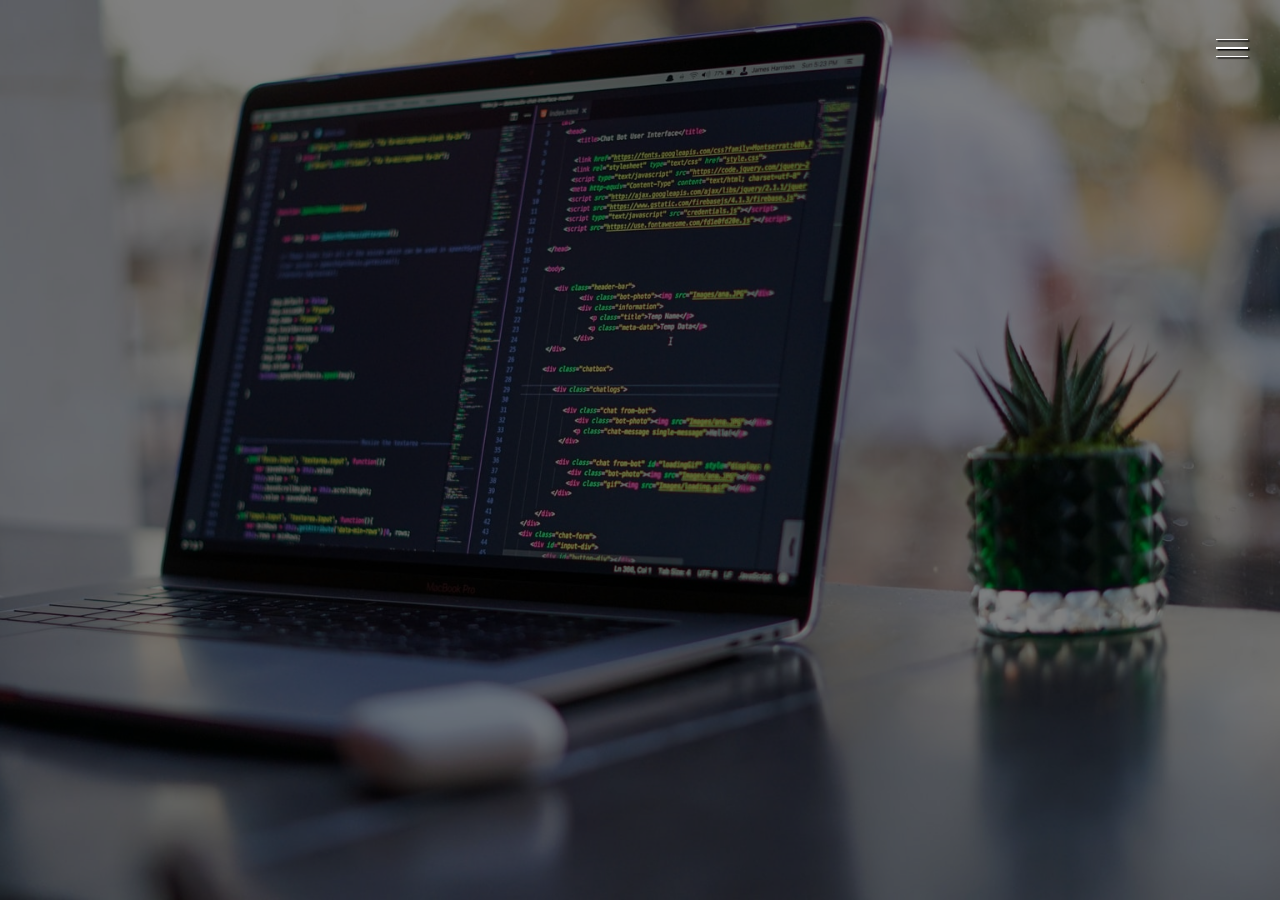
==== default.html @ 526ee182 "Initial commit" ====
<!DOCTYPE html>
<html lang="pt-br">
<head>
    <meta charset="UTF-8">
    <meta name="viewport" content="width=device-width, initial-scale=1.0">
    <link rel="stylesheet" type="text/css" href="./css/style.css">
    <link rel="apple-touch-icon" sizes="180x180" href="img/apple-touch-icon.png">
    <link rel="icon" type="image/png" sizes="32x32" href="img/favicon-32x32.png">
    <link rel="icon" type="image/png" sizes="16x16" href="img/favicon-16x16.png">
    <link rel="manifest" href="/site.webmanifest">
    <title>fitcoding</title>
</head>
<body>
    <div class="container">

        <div class="hamburguer">
            <div class="line" id="line1"></div>
            <div class="line" id="line2"></div>
            <div class="line" id="line3"></div>
            <span>Fechar</span>
        </div>
        <header>
            <div class="img-wrapper">
                <img src="./img/bg.jpg" alt="">
            </div>
            <div class="banner">
            <h1>fitCODING</h1>
            <p>Web Developer</i></p>  
            <button>Saiba mais</button>
            </div>
        </header>
        <aside class="sidebar">
            <nav>
                <ul class="menu">
                    <li class="menu-item"><a href="#" class="menu-link">Home</a></li>
                    <li class="menu-item"><a href="#" class="menu-link">Conhecimento</a></li>
                    <li class="menu-item"><a href="#" class="menu-link">Projetos</a></li>
                    <li class="menu-item"><a href="#" class="menu-link">Contato</a></li>
                    <li class="menu-item"><a href="#" class="menu-link">Orçamento</a></li>
                </ul>
            </nav>
            <div class="social-media">
                <a href="#"><i class="fab fa-facebook"></i></a>
                <a href="#"><i class="fab fa-github-alt"></i></a>
                <a href="#"><i class="fab fa-instagram"></i></a>
            </div>
        </aside>
    </div>
    
</body>
<script src="/script.js"></script>
</html>
---- css/style.css ----
@import url('https://fonts.googleapis.com/css2?family=Baloo+Da+2:wght@400;500;600;700;800&family=Josefin+Sans:ital,wght@0,100;0,200;0,300;0,400;0,500;0,600;1,100;1,200;1,300;1,500&family=Mulish:ital,wght@0,200;0,300;0,400;0,500;0,600;0,700;0,800;1,200;1,300;1,400;1,500;1,600;1,700;1,800&display=swap');

@import url(https://cdnjs.cloudflare.com/ajax/libs/font-awesome/6.0.0-beta2/css/all.min.css);

* {
    margin: 0 auto;
    padding: 0 auto;
    list-style-type: none;
    text-decoration: none;
}
:root{
    --font-primary: "Baloo da 2", serif;
    --font-secundary: "Josefin Sans", serif;
    --font-action: "mulish", serif;
}
.hamburguer{
   /* background-color: red; */
    width: 2rem;
    height: 2rem;
    position: fixed;
    z-index: 100;
    right: 2rem;
    top: 2rem;
    display: flex;
    flex-direction: column;
    justify-content: space-evenly;
    cursor: pointer;
}

.show-menu .hamburguer{
    right: 16rem;
}
.line{
    width: 100%;
    height: .1rem;
    background-color: white;
    box-shadow: 0.1rem 0.1rem 1px #000000;
    transition: transform 1s;
}

.show-menu #line1 {
    transform: translate(.4rem, .4rem) rotate(45deg);
}

.show-menu #line2{
    opacity: 0;
    visibility: hidden;
}
.show-menu #line3 {
    transform: translate(.2rem, -.5rem) rotate(-45deg);
}

.hamburguer span{
    position: absolute;
    left: 3rem;
    height: 2rem;
    width: 6rem;
    background-color: #0f9b0f;
    display: flex;
    justify-content: center;
    align-items: center;
    background-color: #0f9b0f;
    color: #fff;
    font-family: var(--font-action);
    opacity: 0;
}

.hamburguer span::before{
    content: "";
    position: absolute;
    border-right: .5rem solid #0f9b0f;
    border-top: .5rem solid transparent;
    border-left: .5rem solid transparent;
    border-bottom: .5rem solid transparent;
    left: -1rem;
}
.show-menu .hamburguer:hover span{
    opacity: 1;
}
header {
    width: 100%;
    height: 100vh;
    overflow: hidden;
    position: relative;
}
.img-wrapper {
    width: 100%;
    height: 100%;
    overflow: hidden;
    background-color: rgba(0,0,0,8);
}
.img-wrapper img {
    width: 100%;
    height: 100%;
    object-fit: cover;
    opacity: 0.5;
    animation: zoom 25s;
}
@keyframes zoom {
    0% {
        transform: scale(1.3);
    }
    100% {
        transform: scale(1);
    }
}
.banner {
    position: absolute;
    top: 30%;
    left: 15%;
    
}


@keyframes movebanner {
    0%{
        transform: translateY(10rem) rotateY(-30deg);
    }
    100% {
        transform: translate(0) rotateY(0);
        opacity: 1;
    }
} 
    
.banner h1{
    color: white;
    font-size: 3.5rem;
    font-family: var(--font-primary);
    font-weight: 200;
    text-shadow: .2rem .3rem .2px rgba(0,0,0,4);
    line-height: 3.5rem;
    margin-bottom: 2rem;
    animation: movebanner 2s .5s forwards;
    opacity: 0;
    
}

.banner p{
    font-family: var(--font-secundary);
    color: white;
    font-size: 2rem;
    text-shadow: .2rem .3rem .2px rgba(0,0,0,4);    
    margin-bottom: 2rem;
    animation: movebanner 2s .7s forwards;
    opacity: 0;
}
.banner button{
    font-family: var(--font-action);
    color: white;
    font-size: 1.2rem;
    text-transform: uppercase;
    letter-spacing: .1rem;
    background: #000000;
    background: -webkit-linear-gradient(to right, #0f9b0f, #000000);
    background: linear-gradient(to right, #0f9b0f, #000000); 
    padding: 1rem 3rem;
    border: none;
    border-radius: 5px;
    cursor: pointer;
    animation: movebanner 2s .9s forwards;
    opacity: 0;
}

.banner button:hover{
    opacity: 0.8;
}

.sidebar{
    width: 20rem;
    height: 100vh;
    background-color: #fff;
    position: fixed;
    top: 0;
    right: -20rem;
    transition: all 1s;
    z-index: 80;
}

.show-menu .sidebar {
    right: 0;
}

.menu{
    position: absolute;
    top: 40%;
    left: 40%;
    transform: translate(-50%, -50%);
}

.menu-item{
    text-align: center;
    margin-bottom: .5rem;
}

.menu-link {
    font-family: var(--font-action);
    font-size: 1.5rem;
    color: #555;
    transition: color 1s;
}

.menu-link:hover{
    color: darkgreen;
}

.social-media{
    position: absolute;
    bottom: 2rem;
    width: 100%;
    display: flex;
    justify-content: space-evenly;
}

.social-media i{
    background-color: darkgreen;
    color: white;
    height: 2.5rem;
    width: 2.5rem;
    font-size: 1.5rem;
    display: flex;
    justify-content: center;
    align-items: center;
    border-radius: 50%;
}

.social-media i:hover{
    background-color: darkgrey;
    transition: background-color 1s;
}
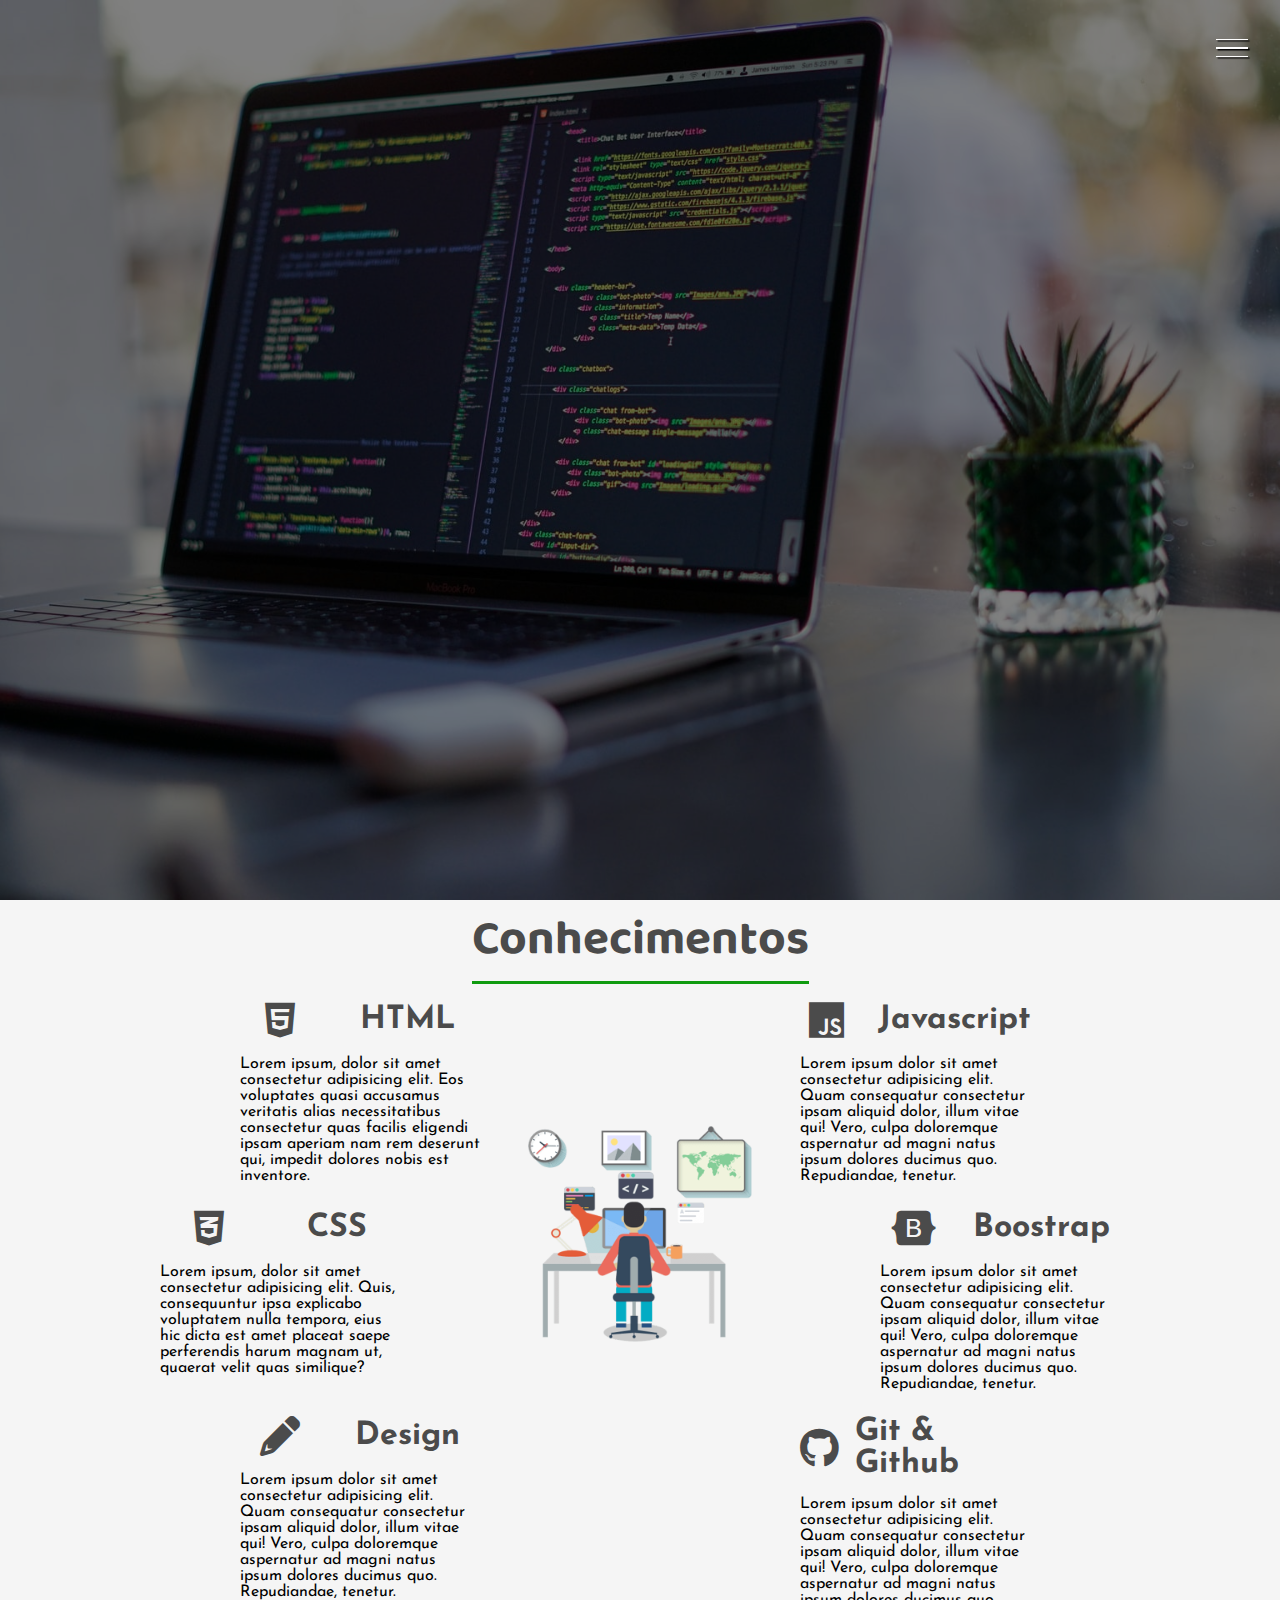
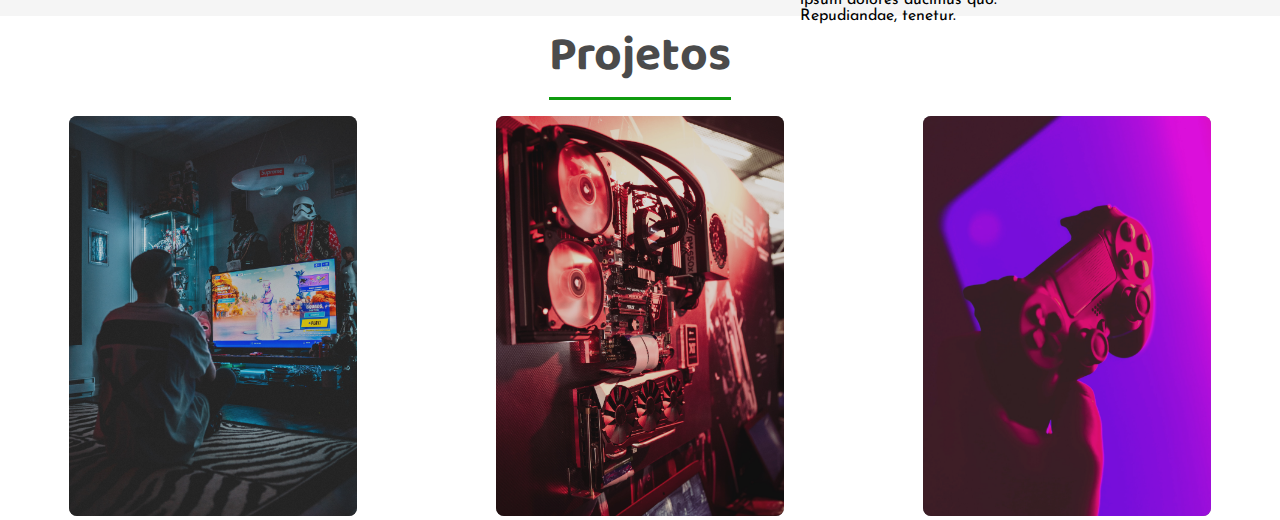
==== commit 31682304: "Atualização" ====
--- a/default.html
+++ b/default.html
@@ -25,7 +25,7 @@
             </div>
             <div class="banner">
             <h1>fitCODING</h1>
-            <p>Web Developer</i></p>  
+            <p>Web Developer</p>
             <button>Saiba mais</button>
             </div>
         </header>
@@ -45,8 +45,112 @@
                 <a href="#"><i class="fab fa-instagram"></i></a>
             </div>
         </aside>
-    </div>
-    
+        <!--section.sessao-conhecimentos>(.sessao-header>h1)+.conhecimentos>(.conhecimento>(.conhecimento-header>i.fab+h3).conhecimento-text>p{lorem30})*6-->
+        <section class="sessao-conhecimentos">
+            <div class="sessao-header">
+                <h1>Conhecimentos</h1>
+            </div>
+            <div class="conhecimentos">
+                <div class="conhecimento">
+                    <div class="conhecimento-header">
+                        <i class="fab fa-html5"></i>
+                        <h3>HTML</h3>
+                    </div>
+                    <div class="conhecimento-text">
+                        <p>Lorem ipsum, dolor sit amet consectetur adipisicing elit. Eos voluptates quasi accusamus veritatis alias necessitatibus consectetur quas facilis eligendi ipsam aperiam nam rem deserunt qui, impedit dolores nobis est inventore.</p>
+                    </div>
+                </div>
+                <div class="conhecimento">
+                    <div class="conhecimento-header">
+                        <i class="fab fa-css3-alt"></i>
+                        <h3>CSS</h3>
+                    </div>
+                    <div class="conhecimento-text">
+                        <p>Lorem ipsum, dolor sit amet consectetur adipisicing elit. Quis, consequuntur ipsa explicabo voluptatem nulla tempora, eius hic dicta est amet placeat saepe perferendis harum magnam ut, quaerat velit quas similique?</p>
+                    </div>
+                </div>
+                <div class="conhecimento">
+                    <div class="conhecimento-header">
+                        <i class="fas fa-pencil-alt"></i>
+                        <h3>Design</h3>
+                    </div>
+                    <div class="conhecimento-text">
+                        <p>Lorem ipsum dolor sit amet consectetur adipisicing elit. Quam consequatur consectetur ipsam aliquid dolor, illum vitae qui! Vero, culpa doloremque aspernatur ad magni natus ipsum dolores ducimus quo. Repudiandae, tenetur.</p>
+                    </div>
+                </div>
+                <div class="conhecimento">
+                    <div class="conhecimento-header">
+                        <i class="fab fa-js"></i>
+                        <h3>Javascript</h3>
+                    </div>
+                    <div class="conhecimento-text">
+                        <p>Lorem ipsum dolor sit amet consectetur adipisicing elit. Quam consequatur consectetur ipsam aliquid dolor, illum vitae qui! Vero, culpa doloremque aspernatur ad magni natus ipsum dolores ducimus quo. Repudiandae, tenetur.</p>
+                    </div>
+                </div>
+                <div class="conhecimento">
+                    <div class="conhecimento-header">
+                        <i class="fab fa-bootstrap"></i>
+                        <h3>Boostrap</h3>
+                    </div>
+                    <div class="conhecimento-text">
+                        <p>Lorem ipsum dolor sit amet consectetur adipisicing elit. Quam consequatur consectetur ipsam aliquid dolor, illum vitae qui! Vero, culpa doloremque aspernatur ad magni natus ipsum dolores ducimus quo. Repudiandae, tenetur.</p>
+                    </div>
+                </div>
+                <div class="conhecimento">
+                    <div class="conhecimento-header">
+                        <i class="fab fa-github"></i>
+                        <h3>Git & Github</h3>
+                    </div>
+                    <div class="conhecimento-text">
+                        <p>Lorem ipsum dolor sit amet consectetur adipisicing elit. Quam consequatur consectetur ipsam aliquid dolor, illum vitae qui! Vero, culpa doloremque aspernatur ad magni natus ipsum dolores ducimus quo. Repudiandae, tenetur.</p>
+                    </div>
+                </div>
+                <div class="conhecimento-img-wrapper">
+                    <img src="./img/conhecimentos.png" alt="Imagem conhecimentos">
+                </div>
+            </div>
+        </section>
+       <section class="sessao-projetos">
+           <div class="sessao-header">
+               <h1>Projetos</h1>
+           </div>
+           <div class="projetos">
+               <div class="cards">
+               <div class="card-img-wrapper">
+                   <img src="/img/proj1.jpg" alt="Projeto um">
+                   <div class="card-info">
+                       <h2>Gaming</h2>
+                       <h3>Java</h3>
+                       <p>Lorem ipsum dolor sit amet consectetur adipisicing elit. Consectetur voluptates corrupti velit quae perferendis optio enim est ab blanditiis iusto!</p>
+                       <button>Saiba mais</button>
+                       </div>
+                </div>
+               </div>
+               <div class="cards">
+               <div class="card-img-wrapper">
+                   <img src="/img/proj2.jpg" alt="Projeto dois">
+                   <div class="card-info">
+                       <h2>PC Hardware</h2>
+                       <h3>HTML</h3>
+                       <p>Lorem ipsum dolor sit amet consectetur adipisicing elit. Fuga nam natus quod, ullam magnam iste vel optio omnis possimus! Odit?</p>
+                       <button>Saiba mais</button>
+                       </div>
+                   </div>
+               </div>
+               <div class="cards">
+               <div class="card-img-wrapper">
+                   <img src="/img/proj3.jpg" alt="">
+                   <div class="card-info">
+                       <h2>Consoles</h2>
+                       <h3>HTML/CSS</h3>
+                       <p>Lorem ipsum dolor sit amet consectetur adipisicing elit. Eaque ab at harum delectus modi asperiores laborum pariatur illum cupiditate repudiandae.</p>
+                       <button>Saiba mais</button>
+                       </div>
+                   </div>
+               </div>
+           </div>
+       </section>
+    </div>   
 </body>
 <script src="/script.js"></script>
 </html>--- a/css/style.css
+++ b/css/style.css
@@ -226,4 +226,165 @@
 .social-media i:hover{
     background-color: darkgrey;
     transition: background-color 1s;
+}
+
+.conhecimentos{
+    display: grid;
+    grid-template-columns: repeat(16, 1fr);
+    grid-template-rows: repeat(6, 6rem);
+    row-gap: .5rem;
+}
+
+.conhecimento:nth-child(1){
+    grid-column: 4/7;
+    grid-row: 1/3;
+}
+.conhecimento:nth-child(2){
+    grid-column: 3/6;
+    grid-row: 3/5;
+}
+.conhecimento:nth-child(3){
+    grid-column: 4/7;
+    grid-row: 5/-1;
+}
+.conhecimento:nth-child(4){
+    grid-column: 11/14;
+    grid-row: 1/3;
+}
+.conhecimento:nth-child(5){
+    grid-column: 12/15;
+    grid-row: 3/5;
+}
+.conhecimento:nth-child(6){
+    grid-column: 11/14;
+    grid-row: 5/-1;
+}
+
+.sessao-conhecimentos{
+    background-color: #f5f5f5;
+}
+
+.sessao-header{
+    display: flex;
+    align-items: center;
+    justify-content: center;
+}
+
+.sessao-header h1{
+    font-family: var(--font-primary);
+    font-size: 3rem;
+    color: #4b4b4b;
+    border-bottom: solid 3px #0f9b0f;
+    margin-bottom: 1rem;
+}
+
+.conhecimento-header{
+    display: flex;
+    align-items: center;
+    color: #4b4b4b
+}
+
+.conhecimento-header i{
+    font-size: 2.5rem;
+}
+
+.conhecimento-header h3{
+    font-family: var(--font-secundary);
+    font-size: 2rem;
+    padding-left: 1rem;
+}
+
+.conhecimento-text{
+    font-family: var(--font-secundary);
+    margin-top: 1rem;
+}
+
+.conhecimento-img-wrapper{
+grid-column: 7/11;
+grid-row: 2/6;
+width: 100%;
+}
+
+.conhecimento-img-wrapper img{
+    object-fit: cover;
+    width: 100%;
+}
+
+.projetos{
+    display: flex;
+    justify-content: space-evenly;
+}
+.cards{
+    width: 18rem;
+    height: 25rem;
+    position: relative;
+}
+.card-img-wrapper{
+    width: 100%;
+    height: 100%;
+    background-color: #4b4b4b;
+    border-radius: .5rem;
+}
+
+.card-img-wrapper img{
+    object-fit: cover;
+    width: 100%;
+    height: 100%;
+    border-radius: .5rem;
+    opacity: .8;
+    transition: opacity .3s;
+}
+
+.cards:hover .card-img-wrapper img{
+    opacity: .5;
+}
+.card-info{
+    opacity: 0;
+    bottom: 0;
+    visibility: hidden;
+    position: absolute;
+    padding: 2rem;
+    text-shadow: 0.3rem 0.2rem 0.3rem rgba(0,0,0,.4);
+    transition: all 0.3s;
+}
+
+.card-info h2{
+    font-family: var(--font-primary);
+    font-size: 2rem;
+    font-weight: 500;
+    color: #eee;
+}
+.card-info h3{
+    font-family: var(--font-secundary);
+    font-weight: bolder;
+    color: #0f9b0f;
+    margin-bottom: 1.5rem;
+}
+
+.card-info p{
+    font-family: var(--font-secundary);
+    color: #eee;
+    font-weight: 400;
+    width: 100%;
+    margin-bottom: 2rem;
+}
+
+.card-info button{
+    width: 8rem;
+    height: 2.5rem;
+    background: #000000;
+    background: -webkit-linear-gradient(to right, #0f9b0f, #000000);
+    background: linear-gradient(to right, #0f9b0f, #000000); 
+    font-family: var(--font-action);
+    text-transform: uppercase;
+    color: #eee;
+    size: .5rem;
+    border-radius: .5rem;
+    box-shadow: 0 .1rem .8rem rgba(0,0,0,.4);
+    border: none;
+}
+.cards:hover .card-info{
+    bottom: 2rem;
+    opacity: 1;
+    visibility: visible;
 }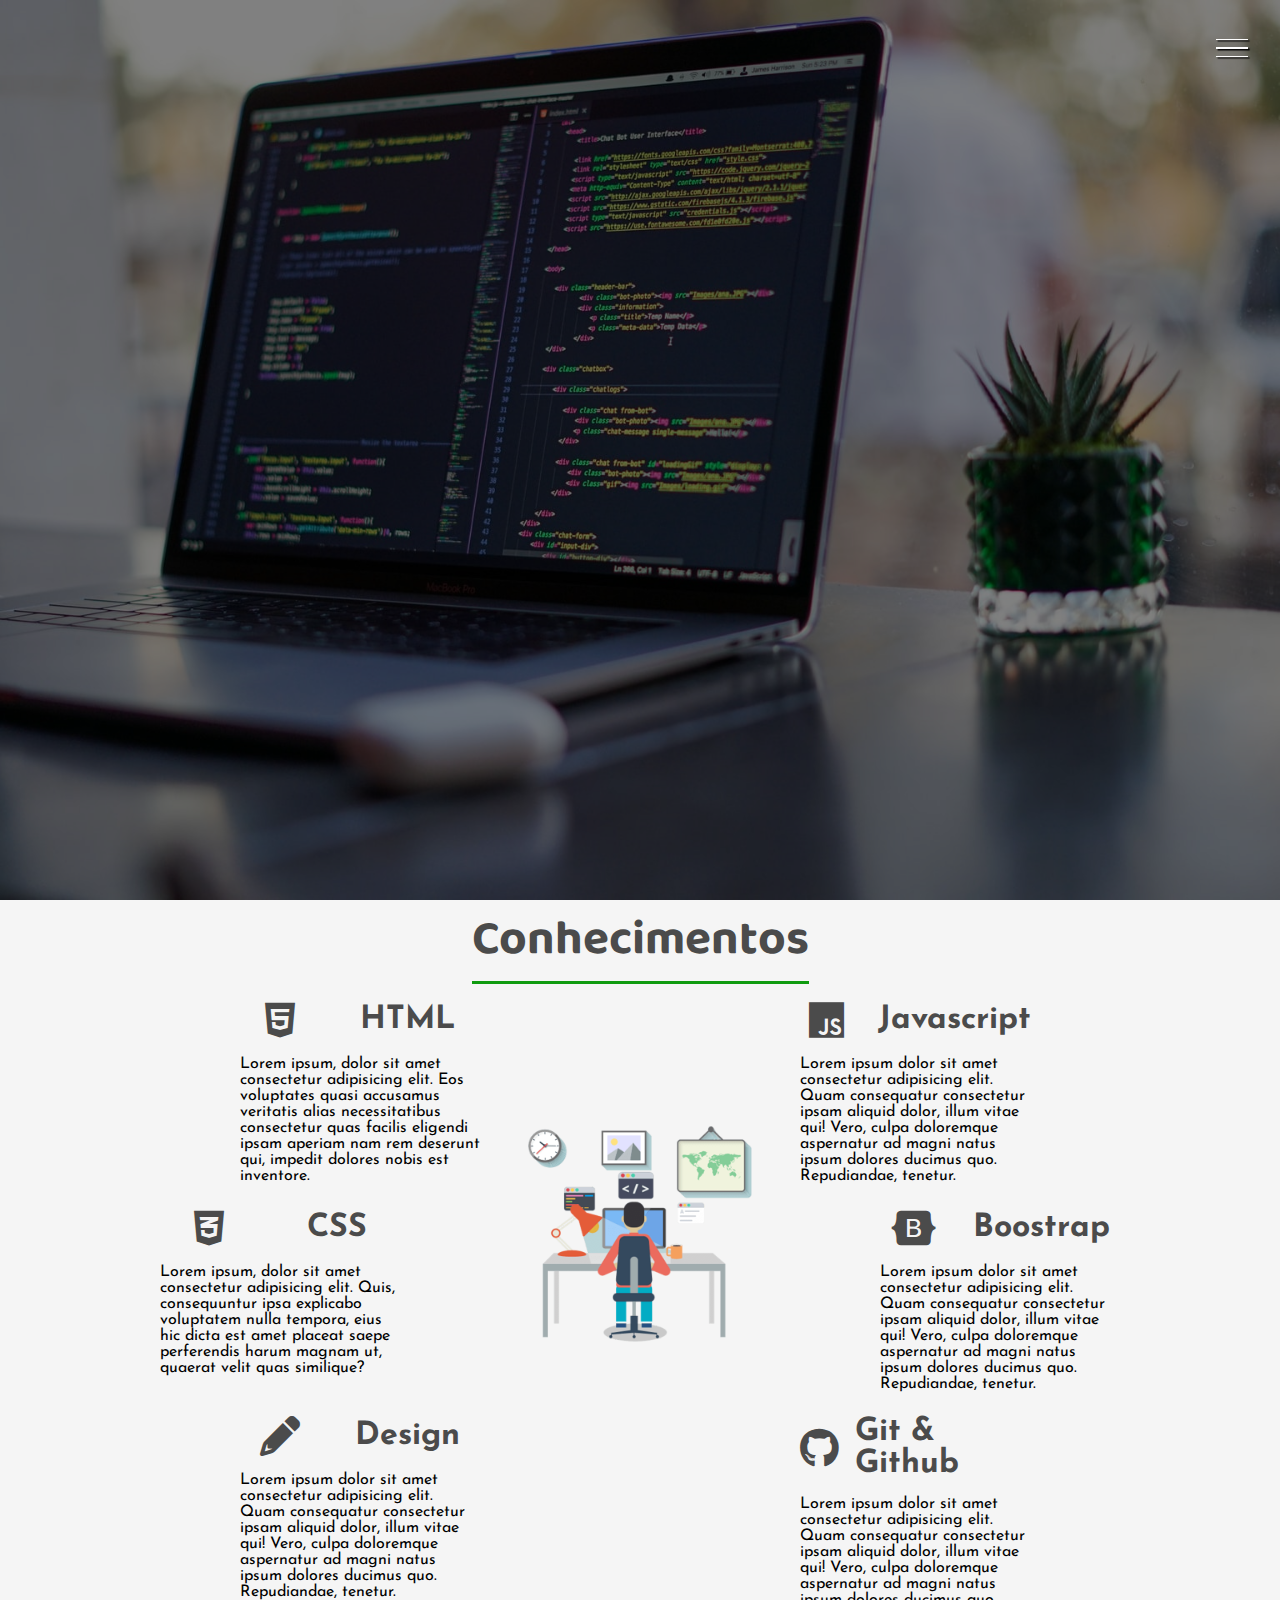
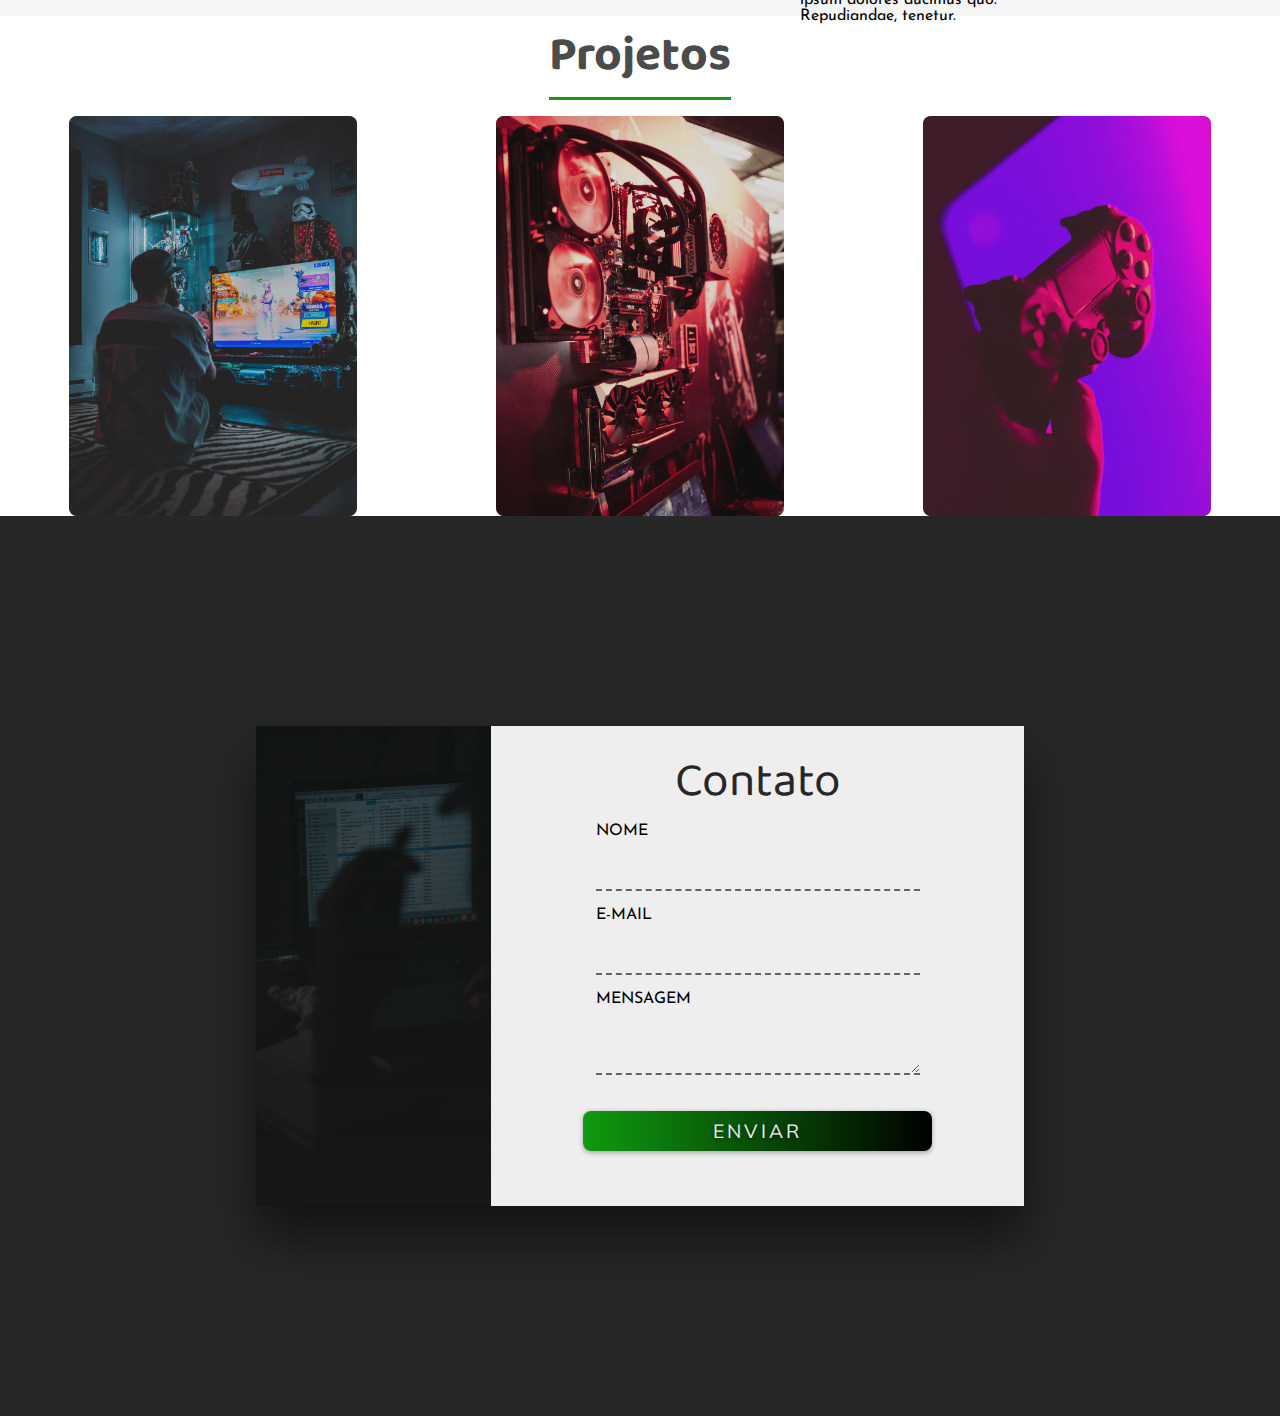
==== commit a3bb7424: "Atualização 17/10" ====
--- a/default.html
+++ b/default.html
@@ -8,7 +8,7 @@
     <link rel="icon" type="image/png" sizes="32x32" href="img/favicon-32x32.png">
     <link rel="icon" type="image/png" sizes="16x16" href="img/favicon-16x16.png">
     <link rel="manifest" href="/site.webmanifest">
-    <title>fitcoding</title>
+    <title>Fitcoding Portfolio</title>
 </head>
 <body>
     <div class="container">
@@ -40,9 +40,9 @@
                 </ul>
             </nav>
             <div class="social-media">
-                <a href="#"><i class="fab fa-facebook"></i></a>
-                <a href="#"><i class="fab fa-github-alt"></i></a>
-                <a href="#"><i class="fab fa-instagram"></i></a>
+                <a href="http://facebook.com/dehnabeiro" target="_blank"><i class="fab fa-facebook"></i></a>
+                <a href="https://github.com/fitcoding" target="_blank"><i class="fab fa-github-alt"></i></a>
+                <a href="https://instagram.com/fitgamingg" target="_blank"><i class="fab fa-instagram"></i></a>
             </div>
         </aside>
         <!--section.sessao-conhecimentos>(.sessao-header>h1)+.conhecimentos>(.conhecimento>(.conhecimento-header>i.fab+h3).conhecimento-text>p{lorem30})*6-->
@@ -122,7 +122,7 @@
                        <h2>Gaming</h2>
                        <h3>Java</h3>
                        <p>Lorem ipsum dolor sit amet consectetur adipisicing elit. Consectetur voluptates corrupti velit quae perferendis optio enim est ab blanditiis iusto!</p>
-                       <button>Saiba mais</button>
+                       <button class="btn">Saiba mais</button>
                        </div>
                 </div>
                </div>
@@ -133,7 +133,7 @@
                        <h2>PC Hardware</h2>
                        <h3>HTML</h3>
                        <p>Lorem ipsum dolor sit amet consectetur adipisicing elit. Fuga nam natus quod, ullam magnam iste vel optio omnis possimus! Odit?</p>
-                       <button>Saiba mais</button>
+                       <button class="btn">Saiba mais</button>
                        </div>
                    </div>
                </div>
@@ -144,13 +144,36 @@
                        <h2>Consoles</h2>
                        <h3>HTML/CSS</h3>
                        <p>Lorem ipsum dolor sit amet consectetur adipisicing elit. Eaque ab at harum delectus modi asperiores laborum pariatur illum cupiditate repudiandae.</p>
-                       <button>Saiba mais</button>
+                       <button class="btn">Saiba mais</button>
                        </div>
                    </div>
                </div>
            </div>
        </section>
-    </div>   
+       <section class="sessao-contato" id="contato">
+           <div class="contato-wrapper">
+               <div class="contato-left"></div>
+               <div class="contato-right">
+                   <h1>Contato</h1>
+                   <form>
+                       <div class="input-group">
+                           <input type="text" class="field" id="nome">
+                           <lable for="nome" class="field-label">Nome</lable>
+                       </div>
+                       <div class="input-group">
+                           <input type="text" class="field" id="email">
+                           <lable for="email" class="field-label">E-mail</lable>
+                       </div>
+                       <div class="input-group">
+                           <textarea id="mensagem" class="field"></textarea>
+                           <lable for="mensagem" class="field-label">Mensagem</lable>
+                       </div>
+                       <button type="submit" class="btn btn-submit">Enviar</button>
+                   </form>
+               </div>
+           </div>
+       </section>
+        </div>   
 </body>
 <script src="/script.js"></script>
 </html>--- a/css/style.css
+++ b/css/style.css
@@ -108,8 +108,7 @@
     position: absolute;
     top: 30%;
     left: 15%;
-    
-}
+   }
 
 
 @keyframes movebanner {
@@ -130,7 +129,7 @@
     text-shadow: .2rem .3rem .2px rgba(0,0,0,4);
     line-height: 3.5rem;
     margin-bottom: 2rem;
-    animation: movebanner 2s .5s forwards;
+    animation: movebanner 1s .5s forwards;
     opacity: 0;
     
 }
@@ -141,7 +140,7 @@
     font-size: 2rem;
     text-shadow: .2rem .3rem .2px rgba(0,0,0,4);    
     margin-bottom: 2rem;
-    animation: movebanner 2s .7s forwards;
+    animation: movebanner 1s .7s forwards;
     opacity: 0;
 }
 .banner button{
@@ -157,13 +156,10 @@
     border: none;
     border-radius: 5px;
     cursor: pointer;
-    animation: movebanner 2s .9s forwards;
-    opacity: 0;
-}
-
-.banner button:hover{
-    opacity: 0.8;
-}
+    animation: movebanner 1s 0.9s forwards;
+    opacity: 0;
+}
+
 
 .sidebar{
     width: 20rem;
@@ -369,9 +365,7 @@
     margin-bottom: 2rem;
 }
 
-.card-info button{
-    width: 8rem;
-    height: 2.5rem;
+.btn{
     background: #000000;
     background: -webkit-linear-gradient(to right, #0f9b0f, #000000);
     background: linear-gradient(to right, #0f9b0f, #000000); 
@@ -381,10 +375,108 @@
     size: .5rem;
     border-radius: .5rem;
     box-shadow: 0 .1rem .8rem rgba(0,0,0,.4);
-    border: none;
+    border: none; 
+}
+.card-info button{
+    width: 8rem;
+    height: 2.5rem;
+   
 }
 .cards:hover .card-info{
     bottom: 2rem;
     opacity: 1;
     visibility: visible;
-}+}
+
+.sessao-contato{
+    width: 100%;
+    height: 100vh;
+    background-color: #272727;
+    display: flex;
+    align-items: center;
+    justify-content: center;
+}
+
+.contato-wrapper {
+    width: 60%;
+    height: 30rem;
+    display: flex;
+    box-shadow: 0 2rem 3rem rgba(0,0,0,0.5);
+}
+
+.contato-left {
+    width: 35%;
+    background:linear-gradient(rgba(15,15,15,0.6), rgba(22,22,22,0.9)), url(/img/ctt2.jpg) ;
+    background-size: cover;
+}
+
+.contato-right {
+    width: 65%;
+    background-color: #eee;
+    padding: 1rem 3rem 3rem 3rem;
+}
+
+.sessao-contato h1{
+    font-family: var(--font-primary);
+    text-align: center;
+    color: #272727;
+    font-size: 3rem;
+    font-weight: lighter;
+}
+
+.sessao-contato form{
+    width: 100%;
+    display: flex;
+    flex-direction: column;
+    align-items: center;
+}
+
+.input-group {
+    position: relative;
+  }
+  
+  .field {
+    background: transparent;
+    border: none;
+    width: 20rem;
+    font-size: 1.5rem;
+    font-family: var(--font-secundary);
+    border-bottom: 2px dashed #636363;
+    height: 3rem;
+    outline: none;
+    margin: 1rem 0;
+  }
+  
+  .input-group textarea {
+    padding-top: 1rem;
+    max-width: 25rem;
+    max-height: 3rem;
+    min-width: 10rem;
+    min-height: 2rem;
+  }
+  
+  .field-label {
+    position: absolute;
+    left: 0;
+    font-size: 1rem;
+    font-family: var(--font-secundary);
+    text-transform: uppercase;
+    transition: all 0.3s;
+  }
+  
+  .field:focus ~ label {
+      top: 0;
+      font-size: 0.7rem;
+  }
+
+  .btn-submit {
+    font-size: 1.2rem;
+    text-transform: uppercase;
+    width: 80%;
+    height: 2.5rem;
+    margin-top: 1rem;
+    letter-spacing: 0.2rem;
+    cursor: pointer;
+    text-shadow: 0 0.1rem 0.3rem rgba(0, 0, 0, 0.5);
+    box-shadow: 0 0.1rem 0.3rem rgba(0, 0, 0, 0.3);
+  }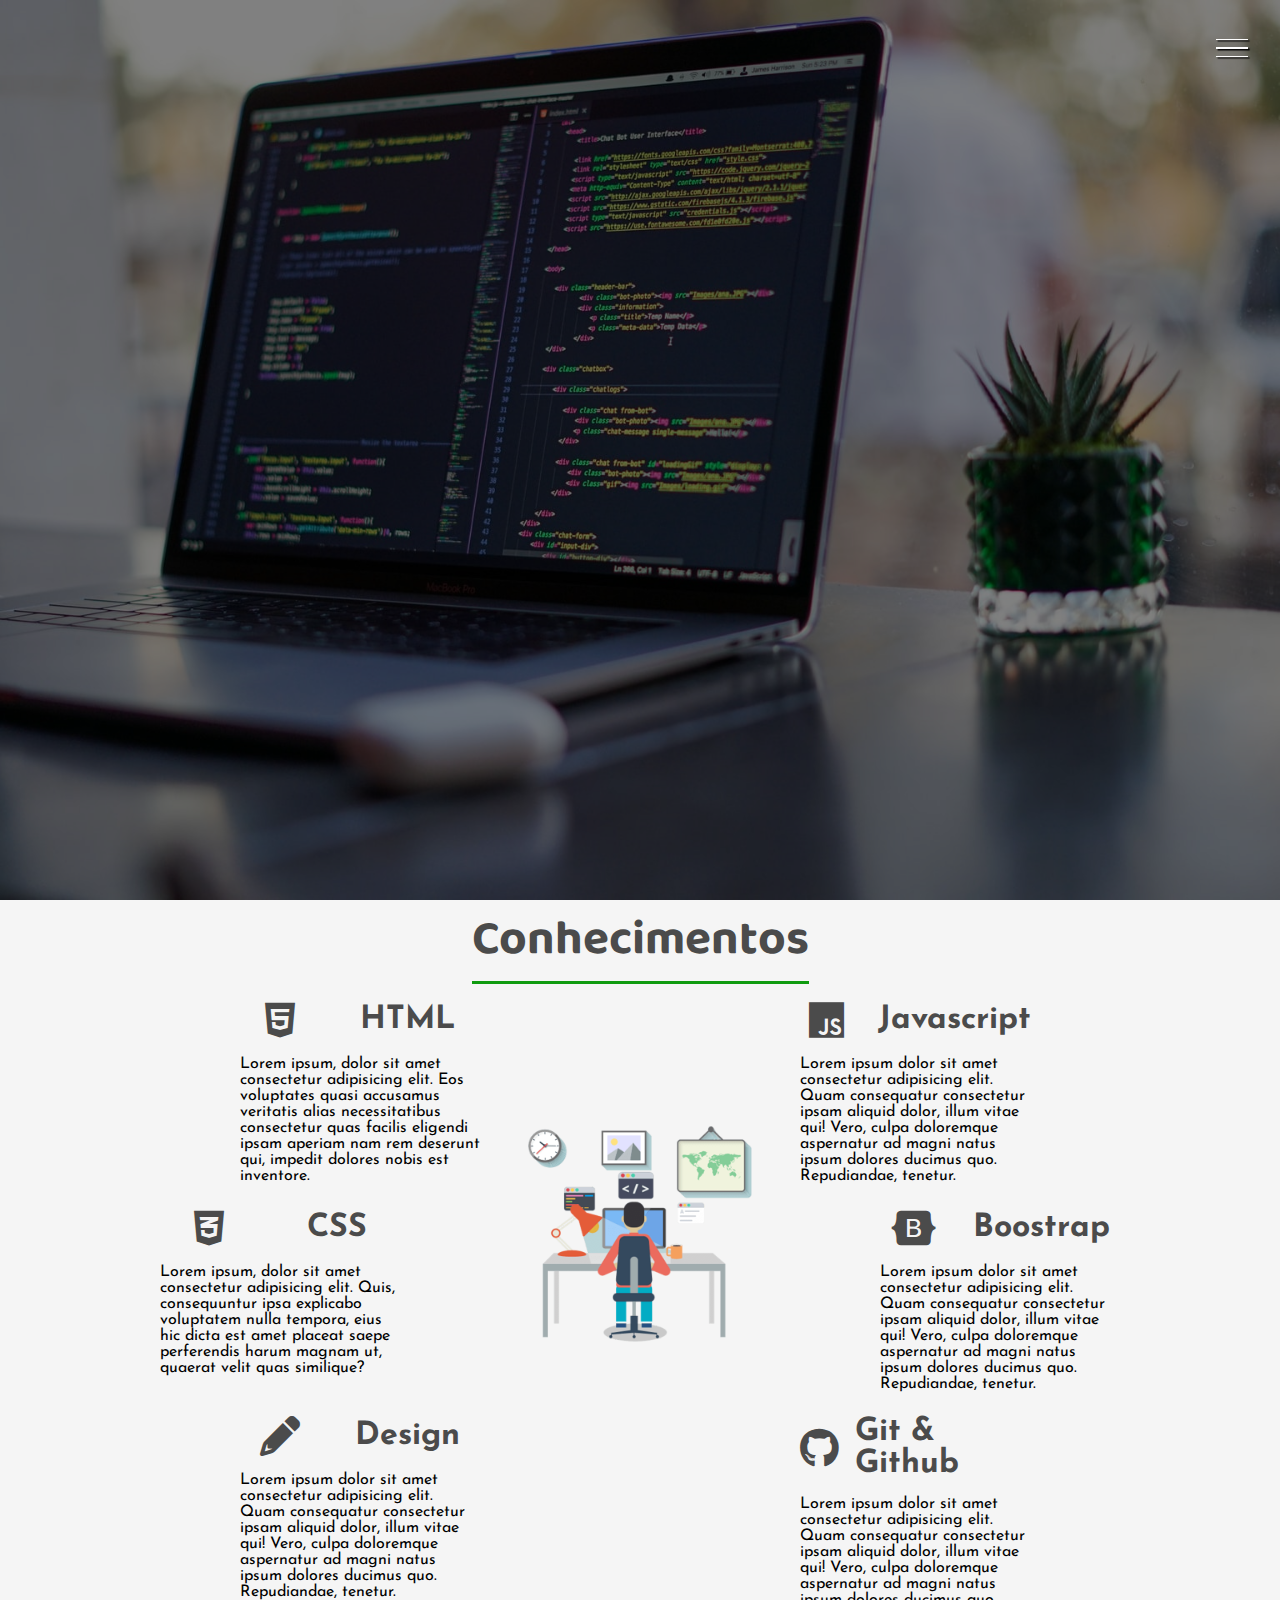
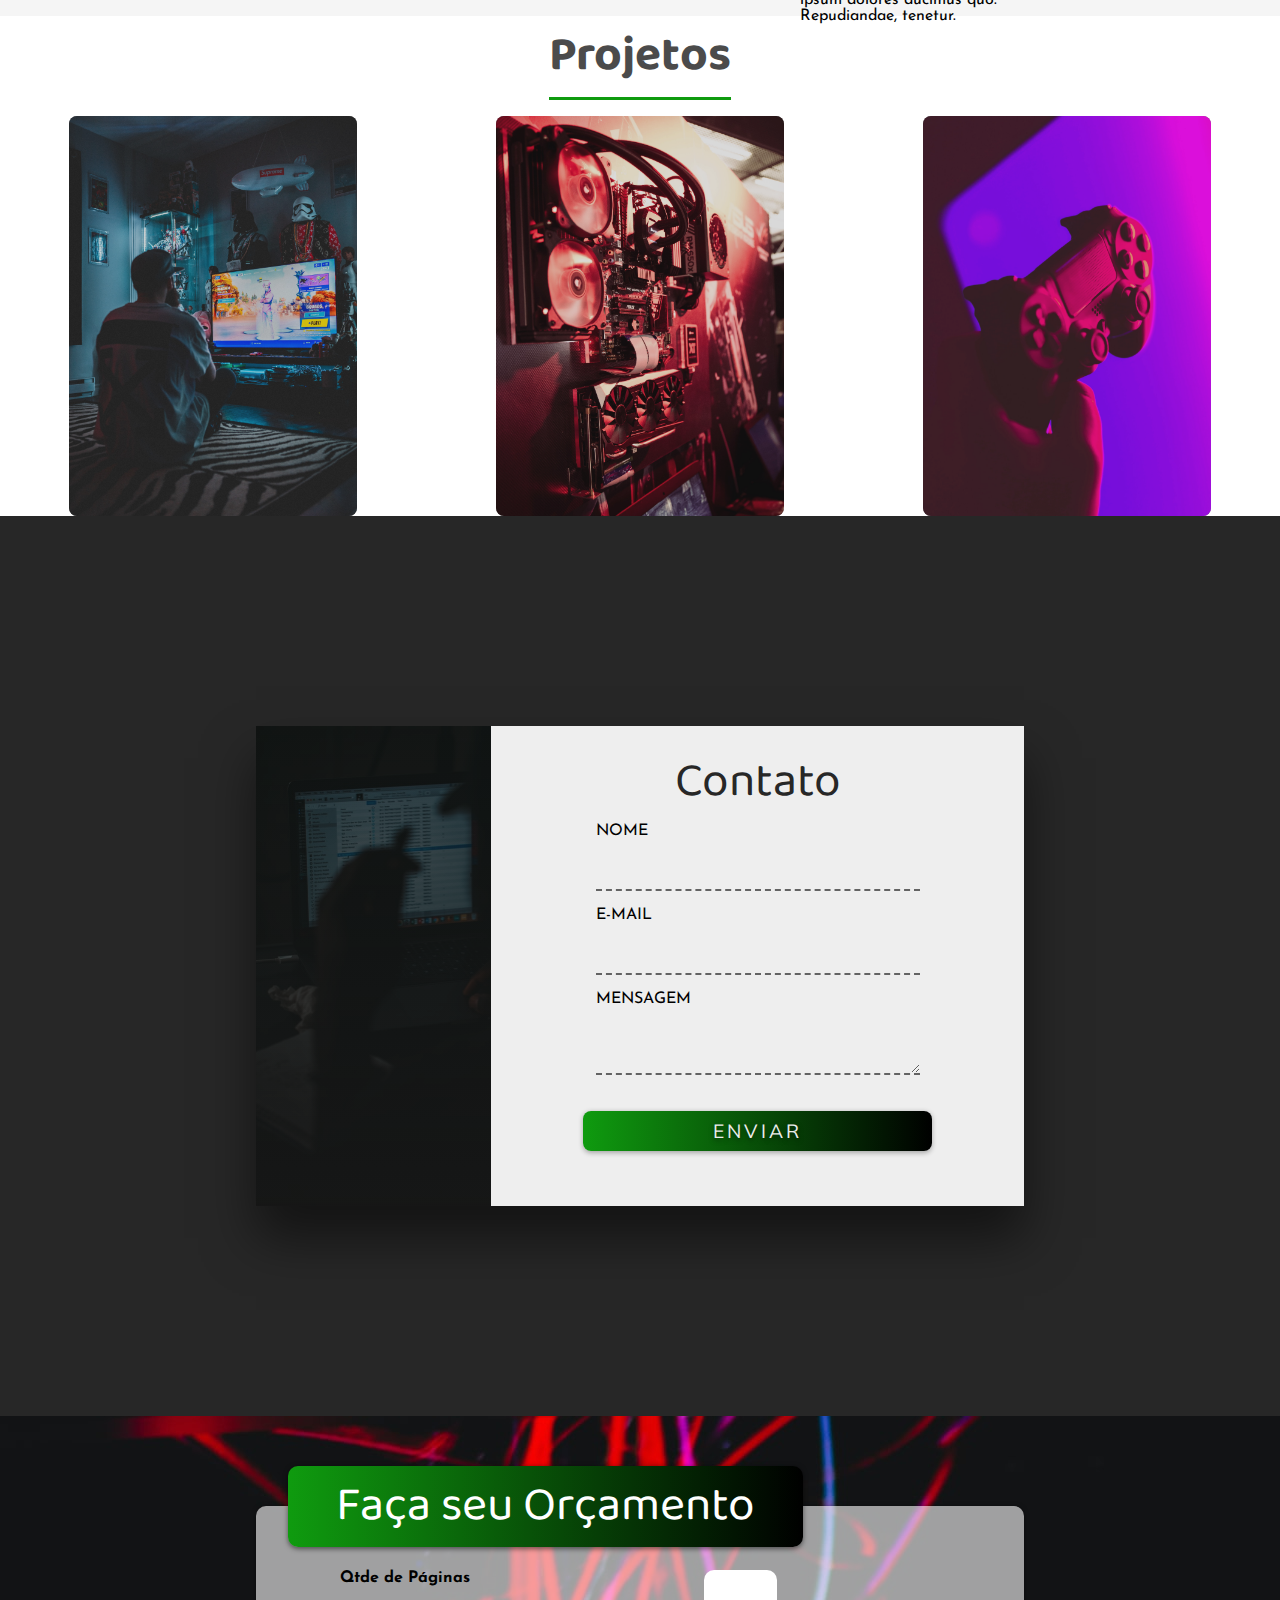
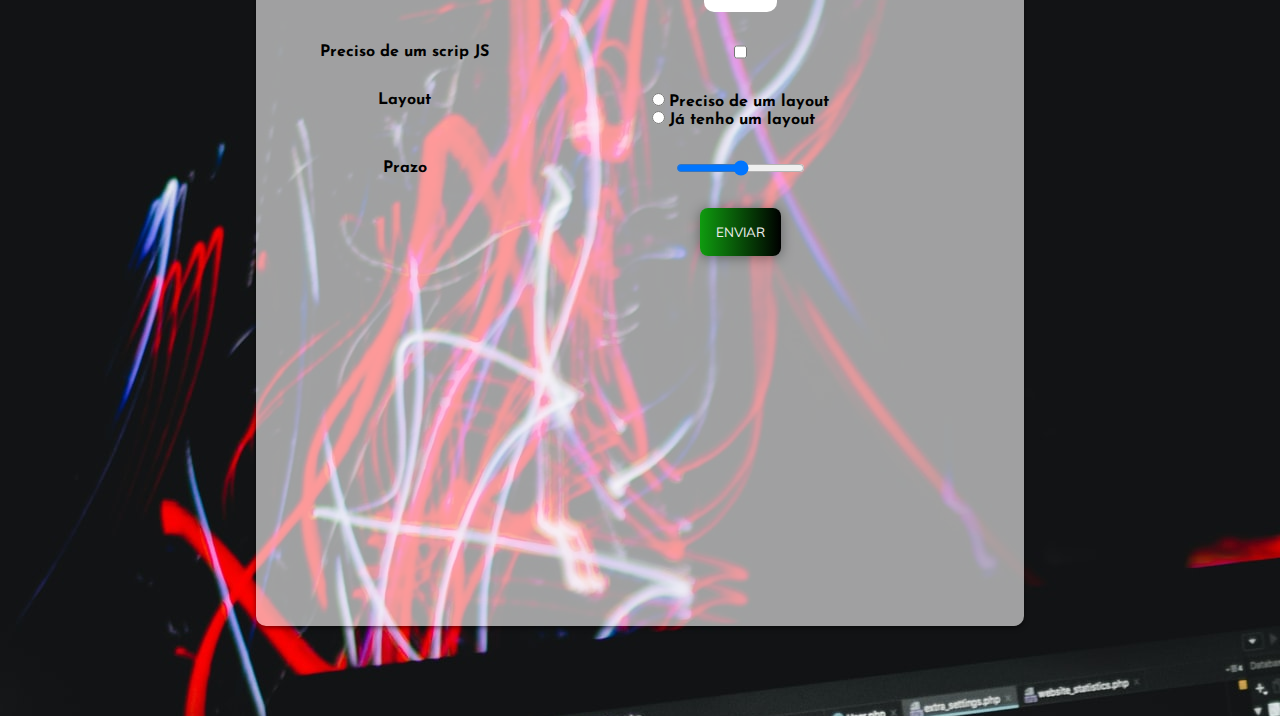
==== commit d2f033ec: "Atualização 17/10 - 2" ====
--- a/default.html
+++ b/default.html
@@ -173,7 +173,32 @@
                </div>
            </div>
        </section>
-        </div>   
+       <section class="sessao-orcamento">
+           <div class="orcamento-wrapper">
+           <h1>Faça seu Orçamento</h1>
+           <form>
+               <label for="qtde">Qtde de Páginas</label>
+               <input type="number" min="1" name="qtde">
+               <label for="js">Preciso de um scrip JS</label>
+               <input type="checkbox" name="js" id="js">
+               <label>Layout</label>
+               <div class="group-layout">
+                   <div>
+                       <input type="radio" name="layout" id="layout-sim">
+                       <label for="layout-sim">Preciso de um layout</label>
+                   </div>
+                   <div>
+                    <input type="radio" name="layout" id="layout-nao">
+                    <label for="layout-nao">Já tenho um layout</label>
+                </div>
+               </div>
+               <label for="prazo">Prazo</label>
+               <input type="range" name="prazo" id="prazo">
+               <button class="btn btn-orcamento" type="submit">Enviar</button>
+               </form>
+               </div>
+       </section>
+    </div>
 </body>
 <script src="/script.js"></script>
 </html>--- a/css/style.css
+++ b/css/style.css
@@ -479,4 +479,70 @@
     cursor: pointer;
     text-shadow: 0 0.1rem 0.3rem rgba(0, 0, 0, 0.5);
     box-shadow: 0 0.1rem 0.3rem rgba(0, 0, 0, 0.3);
-  }+  }
+
+  .sessao-orcamento{
+      width: 100%;
+      height: 100vh;
+      background: url(/img/bud.jpg);
+      object-fit: cover;
+      display: flex;
+      justify-content: center;
+      align-items: center;
+  }
+
+  .orcamento-wrapper{
+      width: 60%;
+      height: 80%;
+      background-color: #ffffff99;
+      border-radius: 10px;
+      box-shadow: 0 0.1rem 0.3rem rgba(0, 0, 0, 0.5);
+      position: relative;
+  }
+
+  .sessao-orcamento h1{
+      position: absolute;
+      top: -2.5rem;
+      left: 2rem;
+      background: #000000;
+      background: -webkit-linear-gradient(to right, #0f9b0f, #000000);
+      background: linear-gradient(to right, #0f9b0f, #000000); 
+      padding: 0 3rem;
+      color: #fff;
+      font-family: var(--font-primary);
+      font-size: 3rem;
+      font-weight: lighter;
+      box-shadow: 0 0.1rem 0.3rem rgba(0, 0, 0, 0.5);
+      border-radius: 10px;
+  }
+
+  .sessao-orcamento form{
+      margin: 4rem;
+      display: grid;
+      grid-template-columns: auto 1fr;
+      column-gap: 2rem;
+      row-gap: 2rem;
+  }
+
+  .sessao-orcamento label{
+      font-family: var(--font-secundary);
+      font-size: 1.5;
+      font-weight: bold;
+  }
+
+  .sessao-orcamento input[type="number"]{
+      font-family: var(--font-secundary);
+      font-size: 2rem;
+      width: 4rem;
+      outline: none;
+      border-radius: 10px;
+      border: none;
+      padding: 0.3rem;
+  }
+
+  .btn-orcamento{
+    text-transform: uppercase;
+    padding: 1rem;
+    cursor: pointer;
+    grid-column: 2
+  }
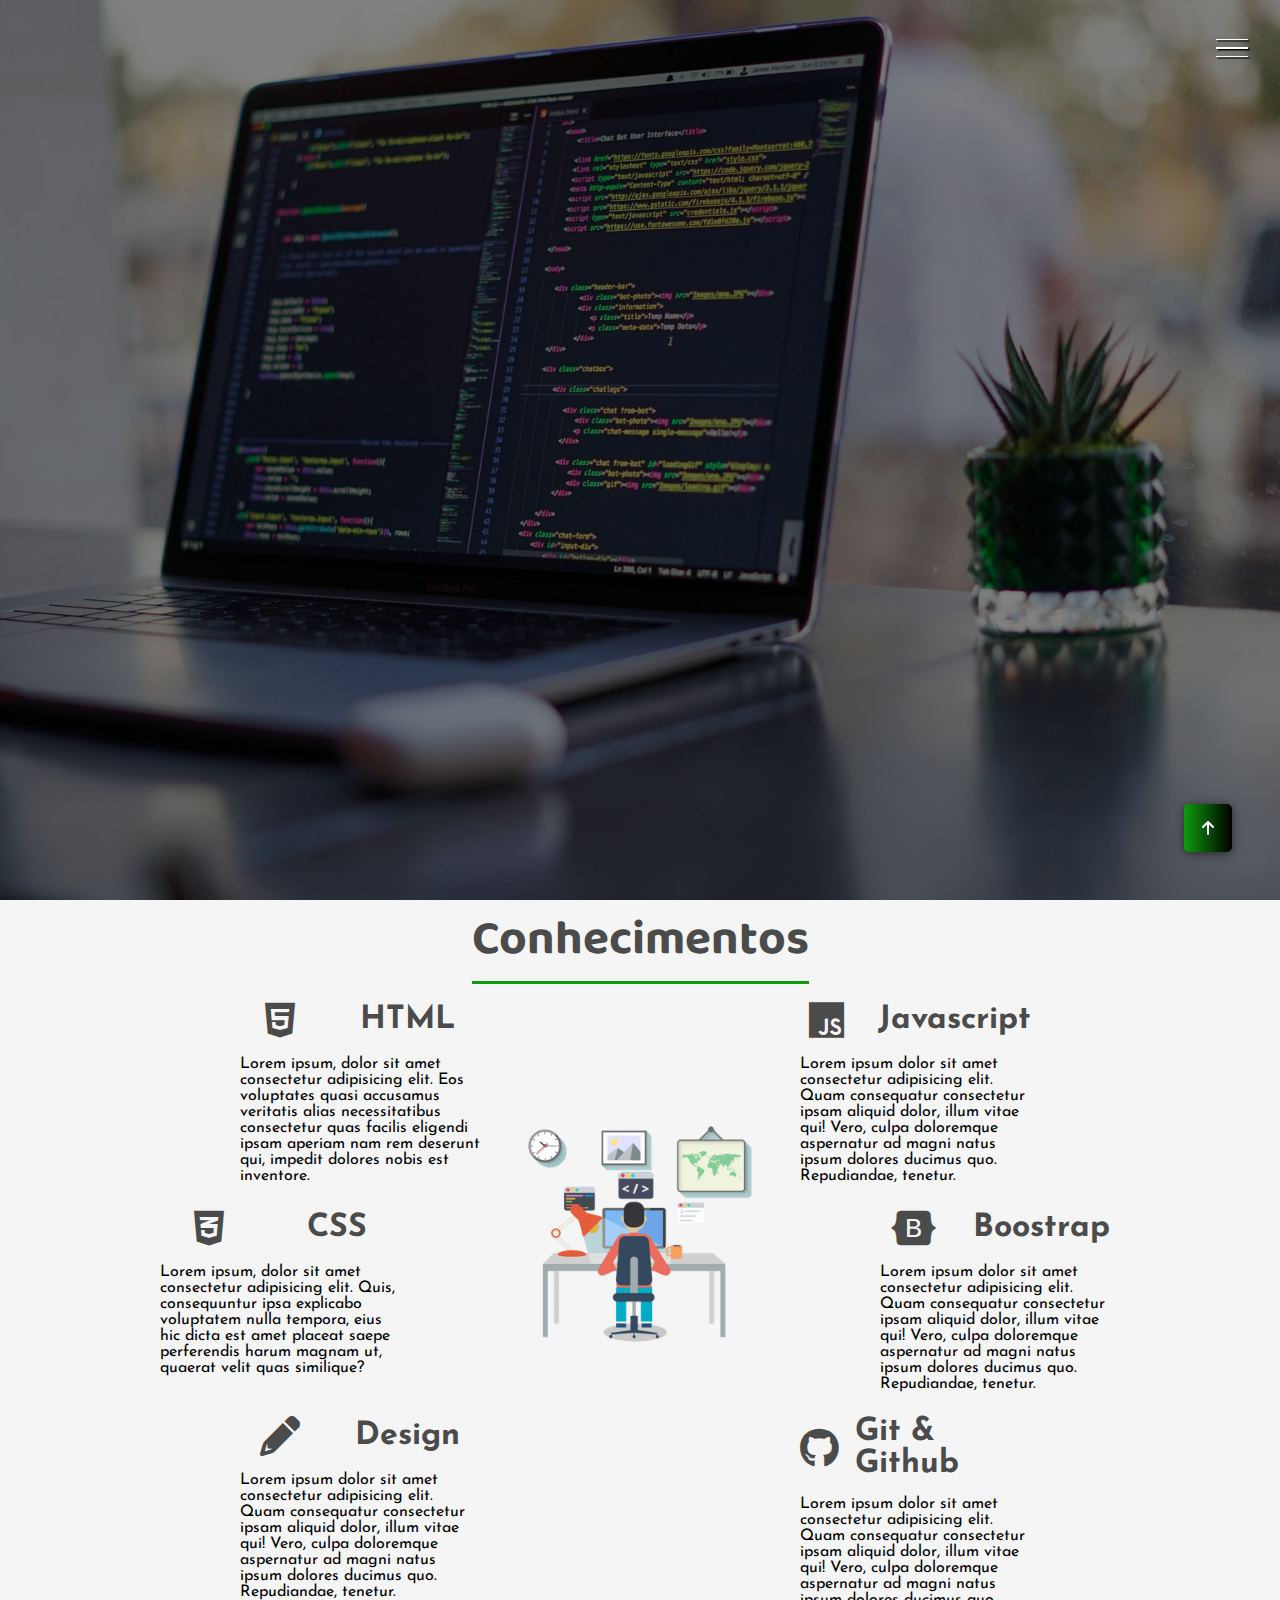
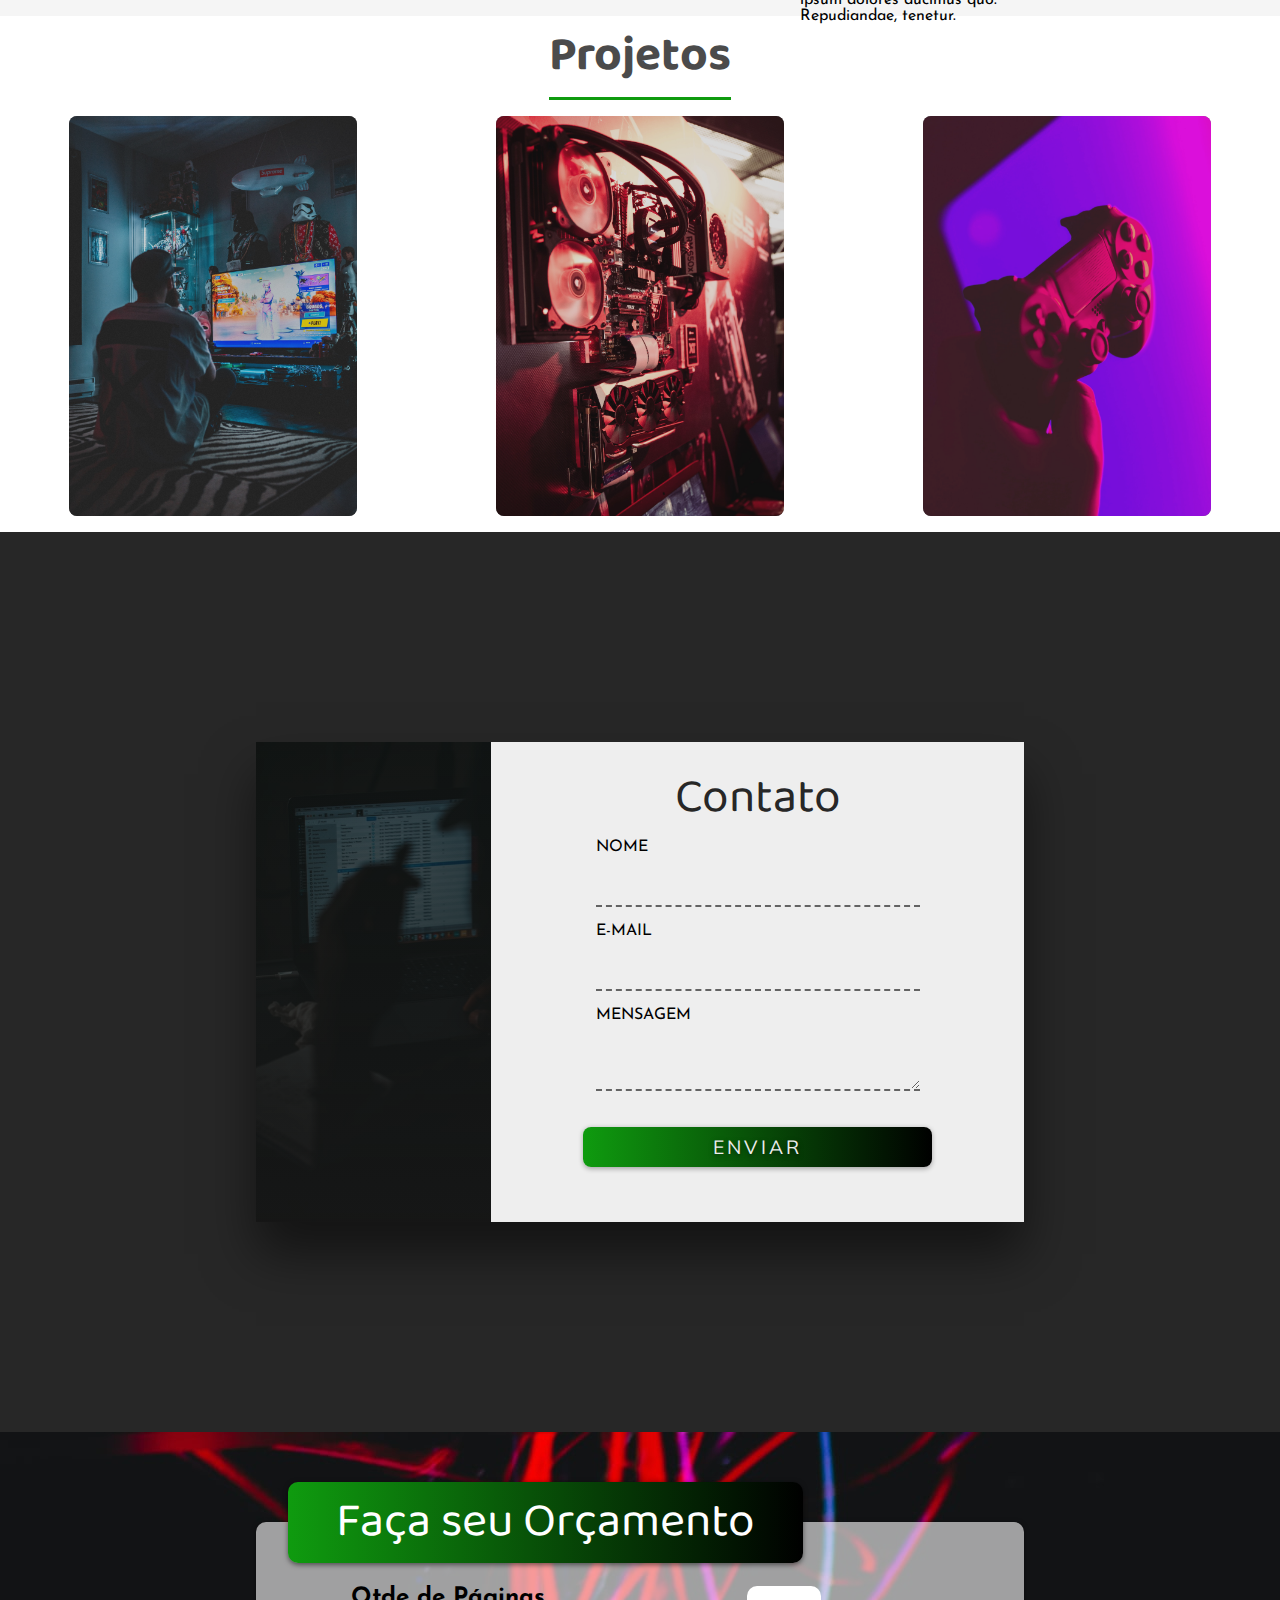
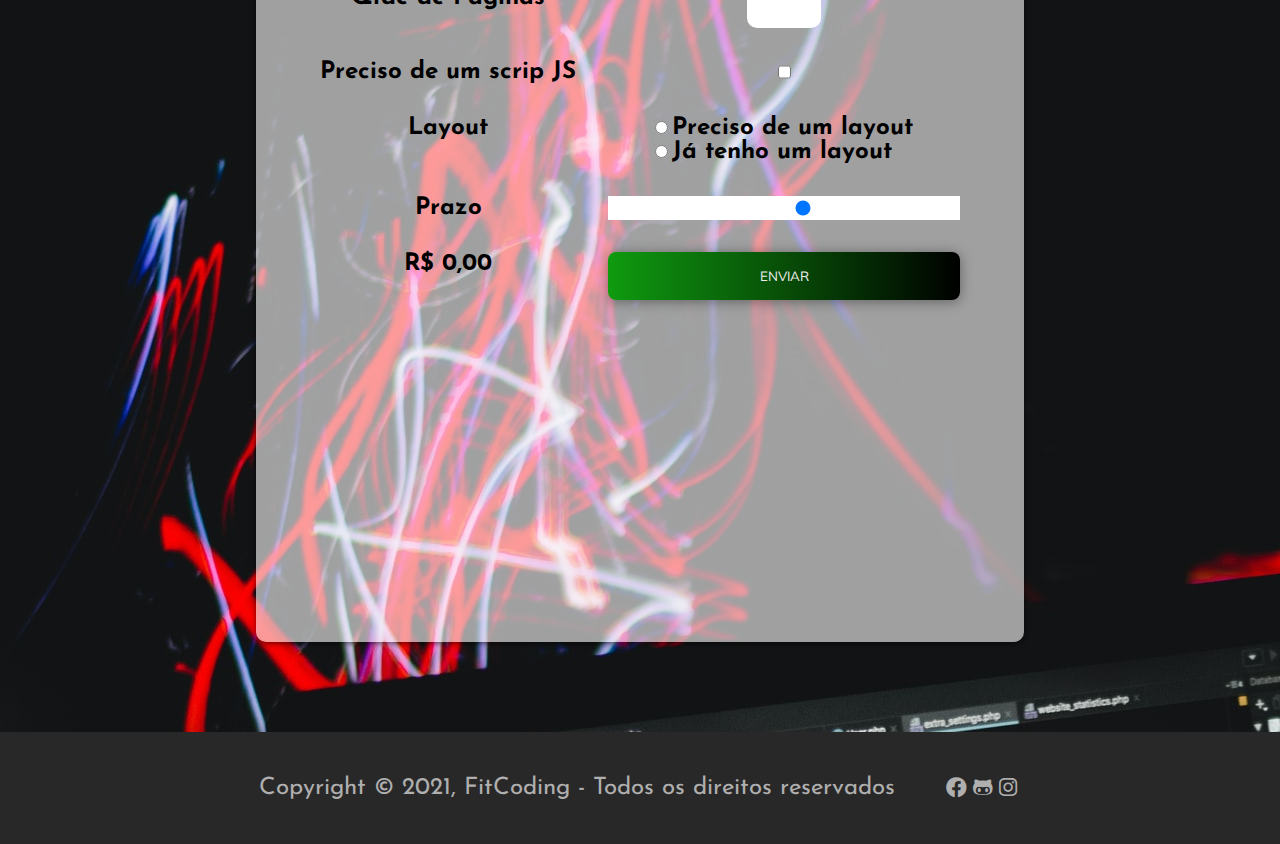
==== commit 590a01b9: "Update 21/10" ====
--- a/default.html
+++ b/default.html
@@ -19,7 +19,7 @@
             <div class="line" id="line3"></div>
             <span>Fechar</span>
         </div>
-        <header>
+        <header id="topo">
             <div class="img-wrapper">
                 <img src="./img/bg.jpg" alt="">
             </div>
@@ -32,11 +32,11 @@
         <aside class="sidebar">
             <nav>
                 <ul class="menu">
-                    <li class="menu-item"><a href="#" class="menu-link">Home</a></li>
-                    <li class="menu-item"><a href="#" class="menu-link">Conhecimento</a></li>
-                    <li class="menu-item"><a href="#" class="menu-link">Projetos</a></li>
-                    <li class="menu-item"><a href="#" class="menu-link">Contato</a></li>
-                    <li class="menu-item"><a href="#" class="menu-link">Orçamento</a></li>
+                    <li class="menu-item"><a href="#topo" class="menu-link">Home</a></li>
+                    <li class="menu-item"><a href="#conhecimentos" class="menu-link">Conhecimento</a></li>
+                    <li class="menu-item"><a href="#projetos" class="menu-link">Projetos</a></li>
+                    <li class="menu-item"><a href="#contato" class="menu-link">Contato</a></li>
+                    <li class="menu-item"><a href="#orcamento" class="menu-link">Orçamento</a></li>
                 </ul>
             </nav>
             <div class="social-media">
@@ -46,7 +46,7 @@
             </div>
         </aside>
         <!--section.sessao-conhecimentos>(.sessao-header>h1)+.conhecimentos>(.conhecimento>(.conhecimento-header>i.fab+h3).conhecimento-text>p{lorem30})*6-->
-        <section class="sessao-conhecimentos">
+        <section class="sessao-conhecimentos" id="conhecimentos">
             <div class="sessao-header">
                 <h1>Conhecimentos</h1>
             </div>
@@ -110,7 +110,7 @@
                 </div>
             </div>
         </section>
-       <section class="sessao-projetos">
+       <section class="sessao-projetos" id="projetos">
            <div class="sessao-header">
                <h1>Projetos</h1>
            </div>
@@ -173,31 +173,46 @@
                </div>
            </div>
        </section>
-       <section class="sessao-orcamento">
+       <section class="sessao-orcamento" id="orcamento">
            <div class="orcamento-wrapper">
            <h1>Faça seu Orçamento</h1>
            <form>
                <label for="qtde">Qtde de Páginas</label>
-               <input type="number" min="1" name="qtde">
+               <input type="number" min="1" id="qtde" name="qtde">
                <label for="js">Preciso de um scrip JS</label>
                <input type="checkbox" name="js" id="js">
                <label>Layout</label>
                <div class="group-layout">
                    <div>
-                       <input type="radio" name="layout" id="layout-sim">
+                       <input type="radio" name="layout" id="ls">
                        <label for="layout-sim">Preciso de um layout</label>
                    </div>
                    <div>
-                    <input type="radio" name="layout" id="layout-nao">
+                    <input type="radio" name="layout" id="ln">
                     <label for="layout-nao">Já tenho um layout</label>
                 </div>
                </div>
                <label for="prazo">Prazo</label>
-               <input type="range" name="prazo" id="prazo">
+               <input type="range" name="prazo" id="prazo" min="1" max="10">
+               <label id="preco">R$ 0,00</label>
                <button class="btn btn-orcamento" type="submit">Enviar</button>
                </form>
                </div>
        </section>
+       <footer>
+           <div class="footer-content">
+               <p>Copyright &copy; 2021, FitCoding - Todos os direitos reservados</p>
+               <div class="social-list">
+                   <ul>
+                       <li><a href=""><i class="fab fa-facebook"></i></a></li>
+                       <li><a href=""><i class="fab fa-github-alt"></i></a></li>
+                       <li><a href=""><i class="fab fa-instagram"></i></a></li>
+                   </ul>
+               </div>
+           </div>
+       </footer>
+       <a href="#topo" id="link-topo"><i class="fas fa-arrow-up"></i>
+    </a>
     </div>
 </body>
 <script src="/script.js"></script>
--- a/css/style.css
+++ b/css/style.css
@@ -12,6 +12,9 @@
     --font-primary: "Baloo da 2", serif;
     --font-secundary: "Josefin Sans", serif;
     --font-action: "mulish", serif;
+}
+html{
+    scroll-behavior: smooth;
 }
 .hamburguer{
    /* background-color: red; */
@@ -308,6 +311,7 @@
 
 .projetos{
     display: flex;
+    margin-bottom: 1rem;
     justify-content: space-evenly;
 }
 .cards{
@@ -526,7 +530,7 @@
 
   .sessao-orcamento label{
       font-family: var(--font-secundary);
-      font-size: 1.5;
+      font-size: 1.5rem;
       font-weight: bold;
   }
 
@@ -541,8 +545,63 @@
   }
 
   .btn-orcamento{
+    width: 100%;
     text-transform: uppercase;
     padding: 1rem;
     cursor: pointer;
     grid-column: 2
   }
+
+  .sessao-orcamento input[type="range"]{
+      width: 100%;
+      appearance: inherit;
+      cursor: pointer;
+  }
+
+  footer{
+      width: 100%;
+      height: 7rem;
+      background-color: #292828;
+      display: flex;
+      justify-content: center;
+      align-items: center;
+  }
+
+  .footer-content{
+      width: 60%;
+      display: flex;
+      justify-content: space-between;
+  }
+
+  .footer-content p{
+      font-family: var(--font-secundary);
+      color: #afafaf;
+      font-size: 1.5rem;
+  }
+  .social-list a{
+      margin: 0.2rem;
+      color: #afafaf;
+      font-size: 1.3rem;
+  }
+
+  .social-list ul{
+      display: flex;
+      justify-content: space-between;
+  }
+
+  #link-topo{
+      position: fixed;
+      right: 3rem;
+      bottom: 3rem;
+      width: 3rem;
+      height: 3rem;
+      background: #000000;
+      background: -webkit-linear-gradient(to right, #0f9b0f, #000000);
+      background: linear-gradient(to right, #0f9b0f, #000000); 
+      display: flex;
+      justify-content: center;
+      align-items: center;
+      color:#fff;
+      border-radius: 5px;
+      box-shadow: 0 0.1rem 0.6rem rgba(0, 0, 0, 0.5);
+  }